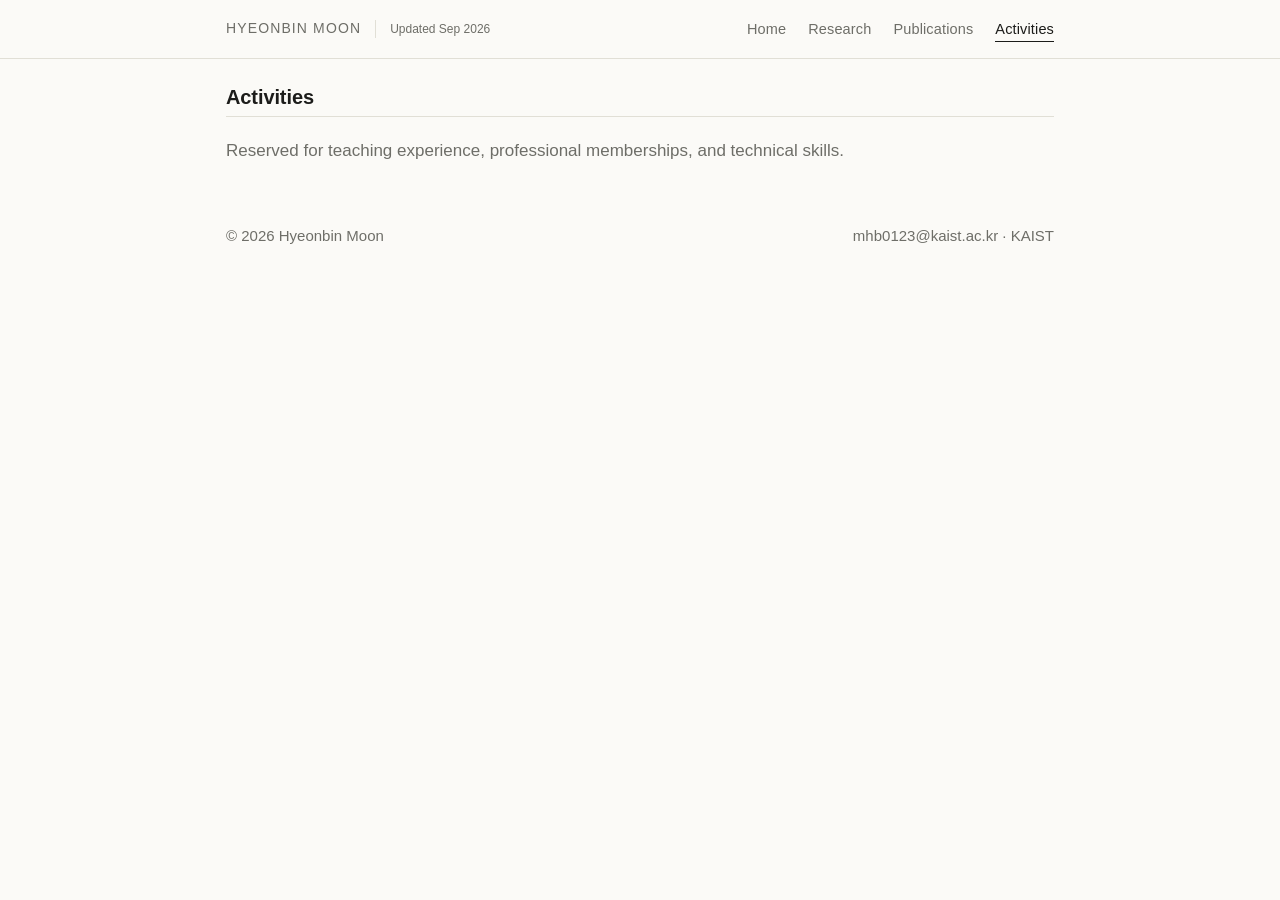
==== misc.html @ 861d5d18 "Add files via upload" ====
<!DOCTYPE html>
<html lang="en">
<head>
<meta charset="UTF-8">
<meta name="viewport" content="width=device-width, initial-scale=1.0">
<title>Activities — Hyeonbin Moon</title>

<link rel="icon" type="image/svg+xml" href="data:image/svg+xml,%3Csvg xmlns='http://www.w3.org/2000/svg' viewBox='0 0 64 64'%3E%3Cdefs%3E%3ClinearGradient id='g' x1='0' y1='0' x2='1' y2='1'%3E%3Cstop offset='0' stop-color='%232657c9'/%3E%3Cstop offset='1' stop-color='%2300a896'/%3E%3C/linearGradient%3E%3C/defs%3E%3Ccircle cx='32' cy='32' r='32' fill='url(%23g)'/%3E%3Ctext x='32' y='43' font-family='Arial,Helvetica,sans-serif' font-size='27' font-weight='700' fill='white' text-anchor='middle'%3EHM%3C/text%3E%3C/svg%3E">

<meta name="description" content="Teaching experience, professional memberships, technical skills, and reviewer service — Hyeonbin Moon.">

<meta property="og:type" content="website">
<meta property="og:title" content="Activities — Hyeonbin Moon">
<meta property="og:description" content="Teaching experience, professional memberships, technical skills, and reviewer service — Hyeonbin Moon.">
<meta name="twitter:card" content="summary">
<meta name="twitter:title" content="Activities — Hyeonbin Moon">
<meta name="twitter:description" content="Teaching experience, professional memberships, technical skills, and reviewer service — Hyeonbin Moon.">

<link rel="stylesheet" href="styles.css">
<script type="application/ld+json">
{
  "@context": "https://schema.org",
  "@type": "Person",
  "name": "Hyeonbin Moon",
  "jobTitle": "Ph.D. Candidate",
  "email": "mailto:mhb0123@kaist.ac.kr",
  "affiliation": {
    "@type": "CollegeOrUniversity",
    "name": "KAIST (Korea Advanced Institute of Science and Technology)"
  },
  "alumniOf": [
    {"@type": "CollegeOrUniversity", "name": "KAIST"},
    {"@type": "CollegeOrUniversity", "name": "Inha University"}
  ],
  "sameAs": [
    "https://scholar.google.com/citations?hl=en&user=YVXCVJMAAAAJ"
  ],
  "knowsAbout": ["Physics-Informed Machine Learning", "Computational Solid Mechanics", "Reduced-Order Modeling", "Uncertainty Quantification", "Digital Twins", "Inverse Design"]
}
</script>
</head>
<body>

<nav>
  <div class="wrap">
    <div class="brand-group">
      <a class="brand" href="index.html">HYEONBIN MOON</a>
      <span class="nav-updated">Updated Sep 2026</span>
    </div>
    <button class="nav-toggle" id="navToggle" aria-label="Toggle menu" aria-expanded="false">
      <span></span><span></span><span></span>
    </button>
    <ul id="navList">
      <li><a href="index.html">Home</a></li>
      <li><a href="research.html">Research</a></li>
      <li><a href="publications.html">Publications</a></li>
      <li><a href="misc.html" aria-current="page">Activities</a></li>
    </ul>
  </div>
</nav>

<section id="misc">
  <div class="wrap">
    <div class="section-head"><span class="icon-badge"><svg viewBox="0 0 24 24" fill="currentColor" stroke="none"><circle cx="5" cy="5" r="1.6"/><circle cx="12" cy="5" r="1.6"/><circle cx="19" cy="5" r="1.6"/><circle cx="5" cy="12" r="1.6"/><circle cx="12" cy="12" r="1.6"/><circle cx="19" cy="12" r="1.6"/><circle cx="5" cy="19" r="1.6"/><circle cx="12" cy="19" r="1.6"/><circle cx="19" cy="19" r="1.6"/></svg></span><h2>Activities</h2></div>
    <div class="misc-item">Reserved for teaching experience, professional memberships, and technical skills.</div>
  </div>
</section>

<footer id="contact">
  <div class="wrap">
    <span>© 2026 Hyeonbin Moon</span>
    <span>mhb0123@kaist.ac.kr · KAIST</span>
  </div>
</footer>

<script>
  (function(){
    var toggle = document.getElementById('navToggle');
    var list = document.getElementById('navList');
    toggle.addEventListener('click', function(){
      var open = list.classList.toggle('open');
      toggle.setAttribute('aria-expanded', open ? 'true' : 'false');
    });
    list.querySelectorAll('a').forEach(function(link){
      link.addEventListener('click', function(){
        list.classList.remove('open');
        toggle.setAttribute('aria-expanded', 'false');
      });
    });
  })();
</script>
</body>
</html>
---- styles.css ----
:root{
  --paper:#fbfaf7;
  --ink:#1c1c1a;
  --ink-soft:#6e6e68;
  --line:#e1dfd6;
  --line-strong:#c9c6ba;
  --accent:#1f4e8c;
  --hover:#f3f2ed;
}

*{box-sizing:border-box;}
html{scroll-behavior:smooth;}
body{
  margin:0;
  background:var(--paper);
  color:var(--ink);
  font-family:Arial, Helvetica, 'Helvetica Neue', -apple-system, 'Segoe UI', sans-serif;
  font-size:17px;
  line-height:1.5;
  -webkit-font-smoothing:antialiased;
}
::selection{background:var(--ink);color:var(--paper);}

a{color:var(--accent);text-decoration:none;border-bottom:1px solid var(--line-strong);}
a:hover{color:var(--ink);border-color:var(--ink);}
a:focus-visible,button:focus-visible{outline:2px solid var(--ink);outline-offset:2px;}

h1,h2,h3{font-family:Arial, Helvetica, 'Helvetica Neue', -apple-system, 'Segoe UI', sans-serif;font-weight:600;margin:0;letter-spacing:-0.01em;line-height:1.2;}

.wrap{max-width:900px;margin:0 auto;padding:0 36px;}

/* ---------- nav ---------- */
nav{
  position:sticky;top:0;z-index:10;
  background:rgba(251,250,247,0.92);
  backdrop-filter:blur(6px);
  border-bottom:1px solid var(--line);
}
nav .wrap{display:flex;justify-content:space-between;align-items:center;height:58px;position:relative;}
nav .brand{font-family:Arial, Helvetica, 'Helvetica Neue', -apple-system, 'Segoe UI', sans-serif;font-size:14px;letter-spacing:0.08em;color:var(--ink-soft);text-transform:uppercase;border-bottom:none;}
nav .brand:hover{color:var(--ink);border-bottom:none;}
.brand-group{display:flex;align-items:center;gap:14px;}
.nav-updated{
  font-family:Arial, Helvetica, 'Helvetica Neue', -apple-system, 'Segoe UI', sans-serif;font-size:12px;color:var(--ink-soft);
  white-space:nowrap;border-left:1px solid var(--line);padding-left:14px;
}
nav ul{list-style:none;display:flex;gap:22px;margin:0;padding:0;}
nav a{border:none;font-size:14.5px;color:var(--ink-soft);font-family:Arial, Helvetica, 'Helvetica Neue', -apple-system, 'Segoe UI', sans-serif;padding-bottom:2px;position:relative;letter-spacing:0.01em;}
nav a::after{content:"";position:absolute;left:0;right:100%;bottom:-3px;height:1px;background:var(--ink);transition:right 0.2s ease;}
nav a:hover{color:var(--ink);}
nav a:hover::after{right:0;}
nav a[aria-current="page"]{color:var(--ink);}
nav a[aria-current="page"]::after{right:0;}

.nav-toggle{
  display:none;flex-direction:column;justify-content:center;gap:5px;
  width:32px;height:32px;background:none;border:none;cursor:pointer;padding:0;
}
.nav-toggle span{display:block;width:100%;height:1.5px;background:var(--ink);border-radius:1px;transition:transform 0.2s ease, opacity 0.2s ease;}
.nav-toggle[aria-expanded="true"] span:nth-child(1){transform:translateY(7px) rotate(45deg);}
.nav-toggle[aria-expanded="true"] span:nth-child(2){opacity:0;}
.nav-toggle[aria-expanded="true"] span:nth-child(3){transform:translateY(-7px) rotate(-45deg);}

/* ---------- hero ---------- */
header.hero{
  position:relative;
  padding:38px 0 30px;
  border-bottom:1px solid var(--line);
  background:var(--paper);
}
.hero-row{display:flex;gap:32px;align-items:flex-start;position:relative;z-index:1;}
.hero-about-wrap{margin-top:30px;}
.avatar{
  flex:0 0 auto;
  width:112px;height:112px;border-radius:50%;
  padding:0;
  background:none;
  border:1px solid var(--line-strong);
}
.avatar-inner{
  width:100%;height:100%;border-radius:50%;
  background:var(--paper);
  display:flex;align-items:center;justify-content:center;
  font-family:Arial, Helvetica, 'Helvetica Neue', -apple-system, 'Segoe UI', sans-serif;font-size:34px;font-weight:600;
  color:var(--ink);
  overflow:hidden;
}
.avatar-inner img{
  width:100%;height:100%;
  object-fit:cover;
  border-radius:50%;
  display:block;
}
.eyebrow{
  display:inline-block;
  font-family:Arial, Helvetica, 'Helvetica Neue', -apple-system, 'Segoe UI', sans-serif;font-size:15px;font-weight:500;color:var(--ink-soft);
  letter-spacing:0;text-transform:none;margin-bottom:14px;
}
h1.name{
  font-size:40px;margin-bottom:10px;letter-spacing:-0.01em;
  color:var(--ink);
}
.role-affiliation{color:var(--ink-soft);font-size:16.5px;margin:0 0 6px;}
.role-tagline{
  color:var(--ink-soft);font-size:17.5px;margin:0 0 22px;font-style:italic;
}
.contact-row{display:flex;flex-wrap:wrap;gap:20px;font-family:Arial, Helvetica, 'Helvetica Neue', -apple-system, 'Segoe UI', sans-serif;font-size:15px;}
.contact-pending{color:var(--ink-soft);opacity:0.5;border-bottom:1px dashed var(--line-strong);cursor:default;}

/* ---------- sections ---------- */
section{padding:26px 0;border-bottom:1px solid var(--line);}
section:last-of-type{border-bottom:none;}
.section-head{
  display:flex;align-items:baseline;gap:14px;margin-bottom:14px;
  border-bottom:1px solid var(--line);padding-bottom:7px;
}
.icon-badge{display:none;}
.section-head h2{font-size:20px;font-weight:600;letter-spacing:-0.005em;}
.section-head .note{margin-left:4px;}

.bio p{color:var(--ink);font-size:17px;text-align:justify;hyphens:auto;}
.interests{margin-top:20px;font-size:14.5px;color:var(--ink-soft);}
.interests span{color:var(--ink-soft);}
.interests span+span::before{content:"  \00b7  ";color:var(--line-strong);}

/* journal reviewer list */
.journal-list{font-size:16px;color:var(--ink-soft);line-height:1.6;}
.journal-list span{color:var(--ink-soft);}
.journal-list span+span::before{content:", ";color:var(--ink-soft);}

/* publications */
.pub-legend{
  font-size:13px;font-weight:400;color:var(--ink-soft);letter-spacing:0;
  font-family:Arial, Helvetica, 'Helvetica Neue', -apple-system, 'Segoe UI', sans-serif;
}
.pub{
  padding:14px 0;
  transition:background 0.15s ease;
}
.pub:hover{background:var(--hover);}
.pub-title{font-family:Arial, Helvetica, 'Helvetica Neue', -apple-system, 'Segoe UI', sans-serif;font-size:15.5px;font-weight:600;line-height:1.3;margin-bottom:2px;color:var(--ink);}
.pub-meta{font-size:14px;color:var(--ink-soft);line-height:1.35;}
.pub-meta strong{text-decoration:underline;text-underline-offset:2px;color:var(--ink);}
.pub-meta em{font-style:italic;font-weight:600;color:var(--accent);}
.in-press{font-style:italic;font-weight:500;color:var(--ink-soft);}
.pub-num{
  display:inline-block;font-family:Arial, Helvetica, 'Helvetica Neue', -apple-system, 'Segoe UI', sans-serif;font-size:15.5px;font-weight:500;
  color:var(--ink-soft);margin-right:9px;vertical-align:middle;
}
.pub-tag{
  display:inline-block;font-family:Arial, Helvetica, 'Helvetica Neue', -apple-system, 'Segoe UI', sans-serif;font-size:10px;font-weight:500;
  border:1px solid var(--line-strong);border-radius:3px;padding:1px 6px;margin-right:8px;vertical-align:middle;
  color:var(--ink-soft);
}
.tag-journal,.tag-conference,.tag-preprint{color:var(--ink-soft);}

/* education */
.edu-grid{display:flex;flex-direction:column;}
.edu-item{padding:7px 0;border-bottom:1px solid var(--line);transition:background 0.15s ease;}
.edu-item:last-child{border-bottom:none;}
.edu-item:hover{background:var(--hover);}
.edu-degree{font-family:Arial, Helvetica, 'Helvetica Neue', -apple-system, 'Segoe UI', sans-serif;font-size:17px;font-weight:600;margin-bottom:3px;color:var(--ink);}
.edu-meta{font-size:15px;color:var(--ink-soft);}
.edu-dates{
  font-family:Arial, Helvetica, 'Helvetica Neue', -apple-system, 'Segoe UI', sans-serif;font-size:14px;font-weight:400;
  color:var(--ink-soft);margin-left:8px;
}

/* awards */
.award-grid{display:flex;flex-direction:column;}
.award-item{
  display:flex;gap:16px;align-items:baseline;padding:7px 0;border-bottom:1px solid var(--line);
  transition:background 0.15s ease;
}
.award-item:last-child{border-bottom:none;}
.award-item:hover{background:var(--hover);}
.award-year{font-family:Arial, Helvetica, 'Helvetica Neue', -apple-system, 'Segoe UI', sans-serif;font-size:15px;color:var(--ink-soft);flex:0 0 auto;width:44px;}
.award-name{font-family:Arial, Helvetica, 'Helvetica Neue', -apple-system, 'Segoe UI', sans-serif;font-weight:600;font-size:17px;color:var(--ink);}
.award-org{font-size:15px;color:var(--ink-soft);}

/* research grants & projects */
.grant-grid{display:flex;flex-direction:column;}
.grant-item{padding:9px 0;border-bottom:1px solid var(--line);transition:background 0.15s ease;}
.grant-item:last-child{border-bottom:none;}
.grant-item:hover{background:var(--hover);}
.grant-title{
  font-family:Arial, Helvetica, 'Helvetica Neue', -apple-system, 'Segoe UI', sans-serif;
  font-size:17px;font-weight:600;margin-bottom:3px;color:var(--ink);
}
.grant-role{
  display:inline-block;font-family:Arial, Helvetica, 'Helvetica Neue', -apple-system, 'Segoe UI', sans-serif;
  font-size:12px;font-weight:600;
  border:1px solid var(--line-strong);border-radius:3px;padding:1px 7px;margin-right:9px;vertical-align:middle;
  color:var(--ink-soft);text-transform:uppercase;letter-spacing:0.03em;
}
.grant-dates{
  font-family:Arial, Helvetica, 'Helvetica Neue', -apple-system, 'Segoe UI', sans-serif;font-size:14px;font-weight:400;
  color:var(--ink-soft);margin-left:8px;
}
.grant-meta{font-size:15px;color:var(--ink-soft);}

/* research: current focus (collapsible) */
.focus-intro{
  font-size:17px;color:var(--ink-soft);margin:0 0 4px;
}
details.focus-item{
  border:1px solid var(--line-strong);
  border-radius:8px;
  margin-bottom:12px;
  background:var(--paper);
  transition:box-shadow 0.15s ease, border-color 0.15s ease;
  overflow:hidden;
}
details.focus-item:last-child{margin-bottom:0;}
details.focus-item:hover{
  border-color:var(--ink-soft);
  box-shadow:0 2px 10px rgba(28,28,26,0.06);
}
details.focus-item[open]{
  border-color:var(--ink-soft);
}
details.focus-item summary{
  cursor:pointer;
  list-style:none;
  display:flex;align-items:center;justify-content:space-between;gap:14px;
  font-family:Arial, Helvetica, 'Helvetica Neue', -apple-system, 'Segoe UI', sans-serif;font-size:17px;font-weight:600;
  color:var(--ink);
  padding:14px 16px;
  transition:background 0.15s ease;
}
details.focus-item summary::-webkit-details-marker{display:none;}
details.focus-item summary::marker{content:"";}
details.focus-item summary:hover{background:var(--hover);}
details.focus-item summary::after{
  content:"\25B8";
  flex:0 0 auto;
  font-size:15px;
  color:var(--ink-soft);
  width:16px;text-align:center;
  transition:transform 0.2s ease;
}
details.focus-item[open] summary::after{transform:rotate(90deg);}
details.focus-item .focus-body{
  margin:0;
  padding:0 16px 16px;
  font-size:17px;color:var(--ink-soft);
  text-align:justify;hyphens:auto;
}

/* misc */
.misc-item{
  padding:7px 0;border-bottom:1px solid var(--line);font-size:17px;color:var(--ink-soft);
}
.misc-item:last-child{border-bottom:none;}

/* talks / conferences timeline */
.timeline{position:relative;padding-left:22px;}
.timeline::before{content:"";position:absolute;left:4px;top:4px;bottom:4px;width:1px;background:var(--line-strong);}
.talk{position:relative;padding-bottom:12px;}
.talk:last-child{padding-bottom:0;}
.talk::before{
  content:"";position:absolute;left:-24px;top:4px;width:9px;height:9px;
  border-radius:50%;background:var(--paper);border:1.5px solid var(--ink-soft);
  box-sizing:border-box;
}
.talk-date{
  display:inline;font-family:Arial, Helvetica, 'Helvetica Neue', -apple-system, 'Segoe UI', sans-serif;font-size:15px;font-weight:400;
  color:var(--ink-soft);
}
.talk-title{font-family:Arial, Helvetica, 'Helvetica Neue', -apple-system, 'Segoe UI', sans-serif;font-weight:600;margin:2px 0;font-size:17px;color:var(--ink);}
.talk-place{font-size:15px;color:var(--ink-soft);}
.talk-tag{
  display:inline-block;font-family:Arial, Helvetica, 'Helvetica Neue', -apple-system, 'Segoe UI', sans-serif;font-size:12px;font-weight:600;
  border:1px solid var(--line-strong);border-radius:3px;padding:1px 7px;margin-right:8px;vertical-align:middle;
  color:var(--ink-soft);text-transform:uppercase;letter-spacing:0.03em;
}

/* footer */
footer{padding:28px 0 40px;color:var(--ink-soft);font-size:15px;}
footer .wrap{display:flex;justify-content:space-between;flex-wrap:wrap;gap:10px;}

.note{
  font-family:Arial, Helvetica, 'Helvetica Neue', -apple-system, 'Segoe UI', sans-serif;font-size:13.5px;font-weight:500;color:var(--ink-soft);
  border-bottom:1px dashed var(--line-strong);
}

/* ---------- subpage banner (for non-home pages) ---------- */
.page-banner{
  padding:52px 0 36px;
  border-bottom:1px solid var(--line);
  background:var(--paper);
}
.page-banner .eyebrow{margin-bottom:12px;}
.page-banner h1{font-size:34px;letter-spacing:-0.01em;color:var(--ink);}
.page-banner p{color:var(--ink-soft);font-size:16.5px;margin-top:8px;}

@media (max-width:680px){
  .nav-toggle{display:flex;}
  .nav-updated{display:none;}
  nav ul{
    display:none;position:absolute;left:0;right:0;top:100%;
    flex-direction:column;gap:0;
    background:var(--paper);border-bottom:1px solid var(--line);
    padding:8px 28px 16px;
  }
  nav ul.open{display:flex;}
  nav ul li{width:100%;}
  nav a{display:block;padding:10px 0;}
  nav a::after{display:none;}
}

@media (max-width:600px){
  .hero-row{flex-direction:column;gap:18px;}
  h1.name{font-size:30px;}
}

@media (prefers-reduced-motion: reduce){
  html{scroll-behavior:auto;}
  *{transition:none !important;}
}
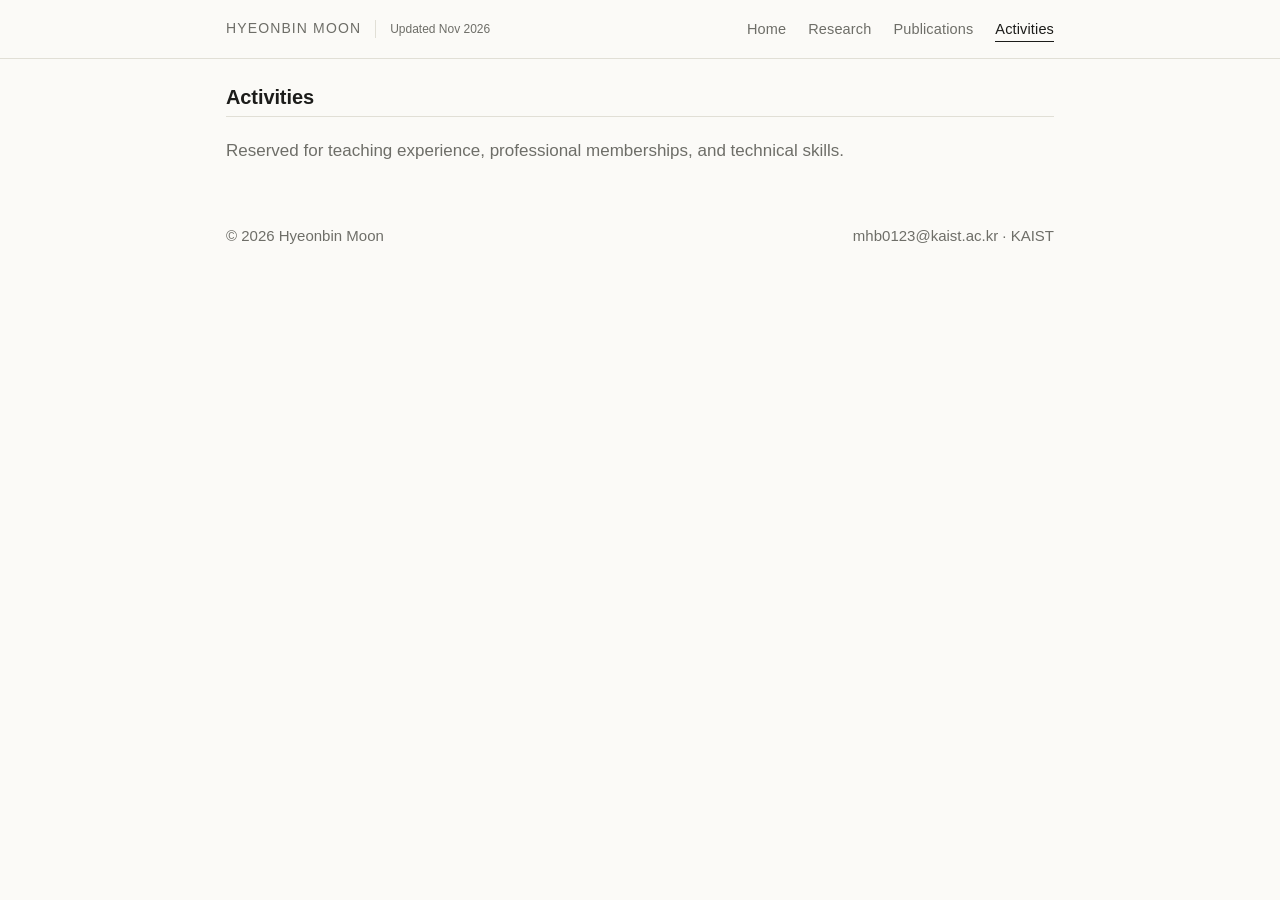
==== commit 12f5d172: "Add papers [15] CACIE and [16] Eng. Fract. Mech.; refresh research page - [15] Differentiable FEM ve" ====
--- a/misc.html
+++ b/misc.html
@@ -45,7 +45,7 @@
   <div class="wrap">
     <div class="brand-group">
       <a class="brand" href="index.html">HYEONBIN MOON</a>
-      <span class="nav-updated">Updated Sep 2026</span>
+      <span class="nav-updated">Updated Nov 2026</span>
     </div>
     <button class="nav-toggle" id="navToggle" aria-label="Toggle menu" aria-expanded="false">
       <span></span><span></span><span></span>
--- a/styles.css
+++ b/styles.css
@@ -318,3 +318,13 @@
   html{scroll-behavior:auto;}
   *{transition:none !important;}
 }
+
+/* ---------- research thrusts (v2) ---------- */
+.thrust-q{font-style:italic;color:var(--ink-soft);margin:0 0 10px;}
+.key-work{margin:12px 0 0;padding:10px 14px;border-left:3px solid var(--line-strong);background:var(--hover);font-size:15px;line-height:1.55;}
+.key-work b{font-weight:600;}
+.status-pill{display:inline-block;font-size:11.5px;font-weight:600;letter-spacing:.02em;border-radius:999px;padding:1px 9px;margin-left:auto;margin-right:14px;border:1px solid;}
+.status-pill.done{color:#1f4e8c;border-color:#b9cbe6;background:#f1f5fb;}
+.status-pill.next{color:#8a6400;border-color:#e6d39b;background:#fdf8e8;}
+.next-list{margin:10px 0 0;padding-left:20px;}
+.next-list li{margin:6px 0;}
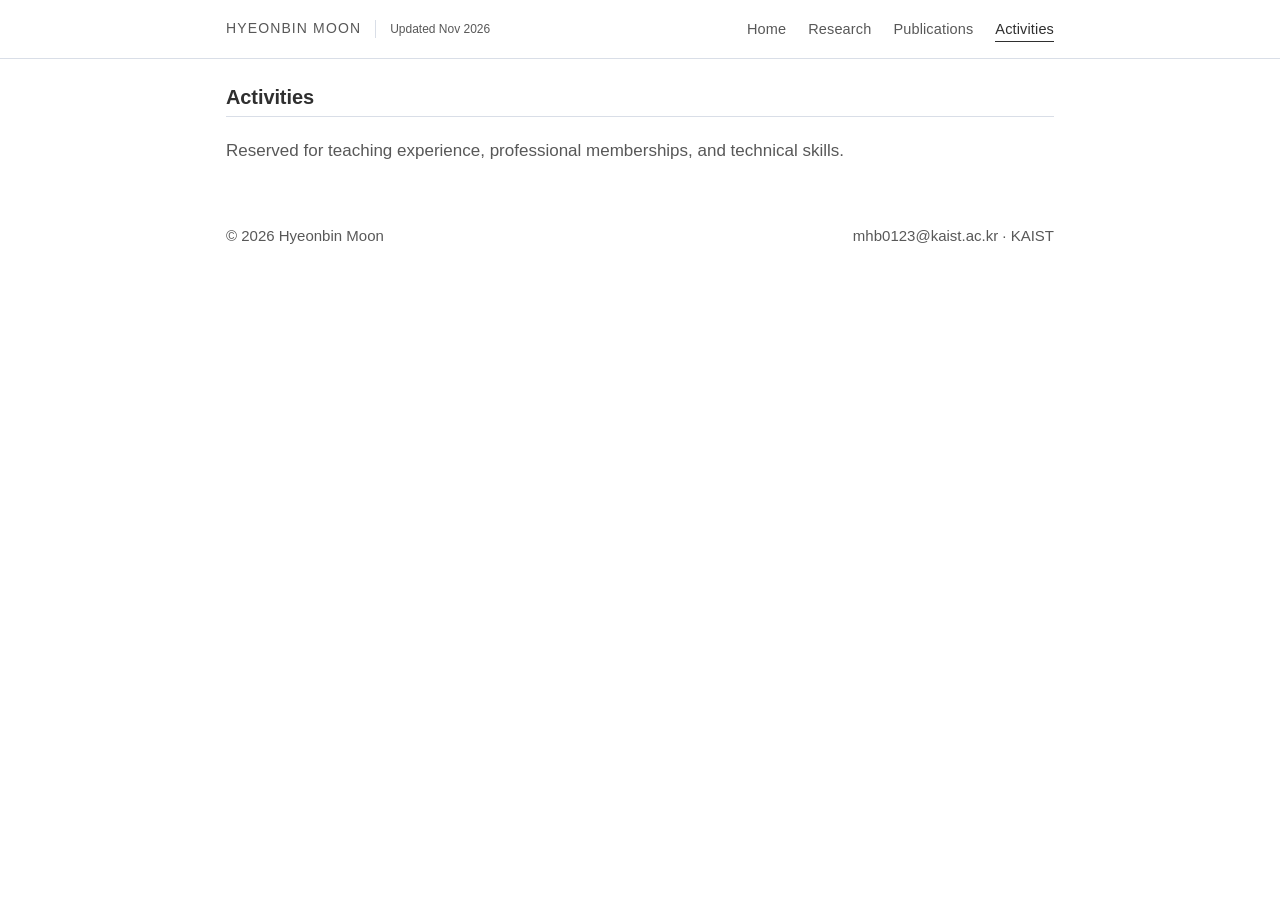
==== commit cf45c1cd: "White background; badge numbers for first-author papers; bust CSS cache Co-Authored-By: Claude Opus " ====
--- a/misc.html
+++ b/misc.html
@@ -16,7 +16,7 @@
 <meta name="twitter:title" content="Activities — Hyeonbin Moon">
 <meta name="twitter:description" content="Teaching experience, professional memberships, technical skills, and reviewer service — Hyeonbin Moon.">
 
-<link rel="stylesheet" href="styles.css">
+<link rel="stylesheet" href="styles.css?v=20261115b">
 <script type="application/ld+json">
 {
   "@context": "https://schema.org",
--- a/styles.css
+++ b/styles.css
@@ -1,11 +1,11 @@
 :root{
-  --paper:#fbfaf7;
-  --ink:#1c1c1a;
-  --ink-soft:#6e6e68;
-  --line:#e1dfd6;
-  --line-strong:#c9c6ba;
-  --accent:#1f4e8c;
-  --hover:#f3f2ed;
+  --paper:#FFFFFF;
+  --ink:#2F2F2F;
+  --ink-soft:#585858;
+  --line:#D9DEE7;
+  --line-strong:#BFC7D5;
+  --accent:#466E90;
+  --hover:#F3F5F7;
 }
 
 *{box-sizing:border-box;}
@@ -32,7 +32,7 @@
 /* ---------- nav ---------- */
 nav{
   position:sticky;top:0;z-index:10;
-  background:rgba(251,250,247,0.92);
+  background:rgba(255,255,255,0.94);
   backdrop-filter:blur(6px);
   border-bottom:1px solid var(--line);
 }
@@ -214,7 +214,7 @@
 details.focus-item:last-child{margin-bottom:0;}
 details.focus-item:hover{
   border-color:var(--ink-soft);
-  box-shadow:0 2px 10px rgba(28,28,26,0.06);
+  box-shadow:0 2px 10px rgba(47,47,47,0.06);
 }
 details.focus-item[open]{
   border-color:var(--ink-soft);
@@ -324,7 +324,26 @@
 .key-work{margin:12px 0 0;padding:10px 14px;border-left:3px solid var(--line-strong);background:var(--hover);font-size:15px;line-height:1.55;}
 .key-work b{font-weight:600;}
 .status-pill{display:inline-block;font-size:11.5px;font-weight:600;letter-spacing:.02em;border-radius:999px;padding:1px 9px;margin-left:auto;margin-right:14px;border:1px solid;}
-.status-pill.done{color:#1f4e8c;border-color:#b9cbe6;background:#f1f5fb;}
-.status-pill.next{color:#8a6400;border-color:#e6d39b;background:#fdf8e8;}
+.status-pill.done{color:#466E90;border-color:#C9D6E8;background:#EDF1F9;}
+.status-pill.next{color:#8A6A1F;border-color:#EAD9A8;background:#FFF7E1;}
 .next-list{margin:10px 0 0;padding-left:20px;}
 .next-list li{margin:6px 0;}
+
+/* first / co-first author: accent-colored number */
+
+
+
+/* PPT palette accents: one color per focus area (same as the research app) */
+#focus details.focus-item{border-left:4px solid var(--fc,var(--accent));}
+#focus details.focus-item:nth-of-type(1){--fc:#B0646A;--fb:#FFEFEF;}
+#focus details.focus-item:nth-of-type(2){--fc:#446B9E;--fb:#EDF1F9;}
+#focus details.focus-item:nth-of-type(3){--fc:#5E8C5A;--fb:#EAF4E4;}
+#focus details.focus-item:nth-of-type(4){--fc:#B58A2E;--fb:#FFF7E1;}
+#focus details.focus-item[open] summary{background:var(--fb);color:var(--fc);}
+#focus details.focus-item summary:hover{background:var(--fb);}
+#focus .key-work{background:var(--fb,var(--hover));border-left-color:var(--fc,var(--line-strong));}
+.talk-tag{color:var(--accent);border-color:#C9D6E8;background:#EDF1F9;}
+.award-year{color:var(--accent);font-weight:600;}
+/* first / co-first author: solid accent badge */
+.pub.first .pub-num{background:var(--accent);color:#fff;font-weight:700;border-radius:6px;padding:1px 7px;min-width:30px;text-align:center;}
+.pub-key{display:inline-block;background:var(--accent);color:#fff;font-weight:700;border-radius:5px;padding:0 6px;font-size:12px;line-height:1.5;}
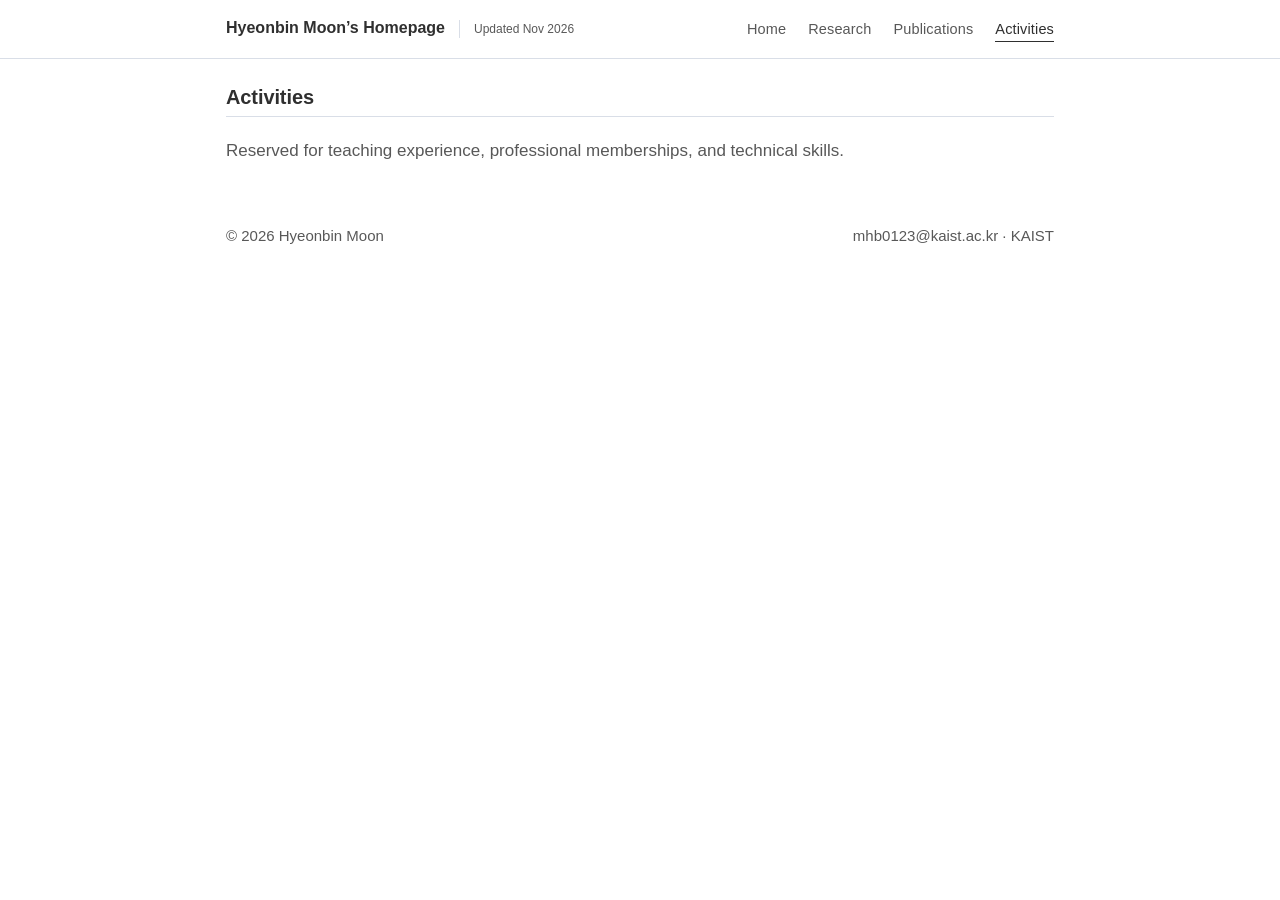
==== commit a0e4b4a6: "Home: news list and one-paragraph About; Publications: figure thumbnails; Research: plainer wording " ====
--- a/misc.html
+++ b/misc.html
@@ -16,7 +16,7 @@
 <meta name="twitter:title" content="Activities — Hyeonbin Moon">
 <meta name="twitter:description" content="Teaching experience, professional memberships, technical skills, and reviewer service — Hyeonbin Moon.">
 
-<link rel="stylesheet" href="styles.css?v=20261115b">
+<link rel="stylesheet" href="styles.css?v=20261121h">
 <script type="application/ld+json">
 {
   "@context": "https://schema.org",
@@ -44,7 +44,7 @@
 <nav>
   <div class="wrap">
     <div class="brand-group">
-      <a class="brand" href="index.html">HYEONBIN MOON</a>
+      <a class="brand" href="index.html">Hyeonbin Moon&rsquo;s Homepage</a>
       <span class="nav-updated">Updated Nov 2026</span>
     </div>
     <button class="nav-toggle" id="navToggle" aria-label="Toggle menu" aria-expanded="false">
--- a/styles.css
+++ b/styles.css
@@ -37,7 +37,7 @@
   border-bottom:1px solid var(--line);
 }
 nav .wrap{display:flex;justify-content:space-between;align-items:center;height:58px;position:relative;}
-nav .brand{font-family:Arial, Helvetica, 'Helvetica Neue', -apple-system, 'Segoe UI', sans-serif;font-size:14px;letter-spacing:0.08em;color:var(--ink-soft);text-transform:uppercase;border-bottom:none;}
+nav .brand{font-family:Arial, Helvetica, 'Helvetica Neue', -apple-system, 'Segoe UI', sans-serif;font-size:16px;letter-spacing:0;color:var(--ink);font-weight:600;border-bottom:none;}
 nav .brand:hover{color:var(--ink);border-bottom:none;}
 .brand-group{display:flex;align-items:center;gap:14px;}
 .nav-updated{
@@ -333,17 +333,28 @@
 
 
 
-/* PPT palette accents: one color per focus area (same as the research app) */
-#focus details.focus-item{border-left:4px solid var(--fc,var(--accent));}
-#focus details.focus-item:nth-of-type(1){--fc:#B0646A;--fb:#FFEFEF;}
-#focus details.focus-item:nth-of-type(2){--fc:#446B9E;--fb:#EDF1F9;}
-#focus details.focus-item:nth-of-type(3){--fc:#5E8C5A;--fb:#EAF4E4;}
-#focus details.focus-item:nth-of-type(4){--fc:#B58A2E;--fb:#FFF7E1;}
-#focus details.focus-item[open] summary{background:var(--fb);color:var(--fc);}
-#focus details.focus-item summary:hover{background:var(--fb);}
-#focus .key-work{background:var(--fb,var(--hover));border-left-color:var(--fc,var(--line-strong));}
 .talk-tag{color:var(--accent);border-color:#C9D6E8;background:#EDF1F9;}
 .award-year{color:var(--accent);font-weight:600;}
-/* first / co-first author: solid accent badge */
-.pub.first .pub-num{background:var(--accent);color:#fff;font-weight:700;border-radius:6px;padding:1px 7px;min-width:30px;text-align:center;}
-.pub-key{display:inline-block;background:var(--accent);color:#fff;font-weight:700;border-radius:5px;padding:0 6px;font-size:12px;line-height:1.5;}
+/* first / co-first author: orange number */
+.pub.first .pub-num{color:#D35400;}
+.pub-key{color:#D35400;}
+
+/* Recent News: compact dated list */
+.news-list{list-style:none;margin:0;padding:0;}
+.news-list li{display:flex;gap:18px;padding:7px 0;border-bottom:1px solid var(--line);font-size:16px;line-height:1.5;}
+.news-list li:last-child{border-bottom:none;}
+.news-date{flex:0 0 78px;font-family:Arial, Helvetica, sans-serif;font-size:14px;color:var(--ink-soft);padding-top:1px;}
+.news-text a{margin-left:4px;font-size:14px;}
+
+/* Publications: figure thumbnail next to each entry (Selected-publications style) */
+.pub{display:grid;grid-template-columns:150px 1fr;gap:22px;align-items:start;padding:14px 0;}
+.pub-thumb{border:none;display:flex;align-items:center;justify-content:center;width:150px;height:112px;background:#fff;border:1px solid var(--line);border-radius:4px;overflow:hidden;}
+.pub-thumb img{max-width:100%;max-height:100%;display:block;}
+.pub-thumb:hover{border-color:var(--ink-soft);}
+.pub-title{margin-bottom:3px;}
+.pub-venue{font-size:14px;color:var(--ink-soft);line-height:1.35;}
+.pub-venue em{font-style:italic;color:var(--accent);}
+.pub-links{margin-top:6px;}
+.pub-links a{display:inline-block;font-family:Arial, Helvetica, sans-serif;font-size:11px;letter-spacing:.04em;text-transform:uppercase;color:var(--ink);border:1px solid var(--ink-soft);border-radius:3px;padding:2px 10px;}
+.pub-links a:hover{border-color:var(--accent);color:var(--accent);}
+@media (max-width:640px){.pub{grid-template-columns:1fr;}.pub-thumb{width:100%;height:170px;}}
